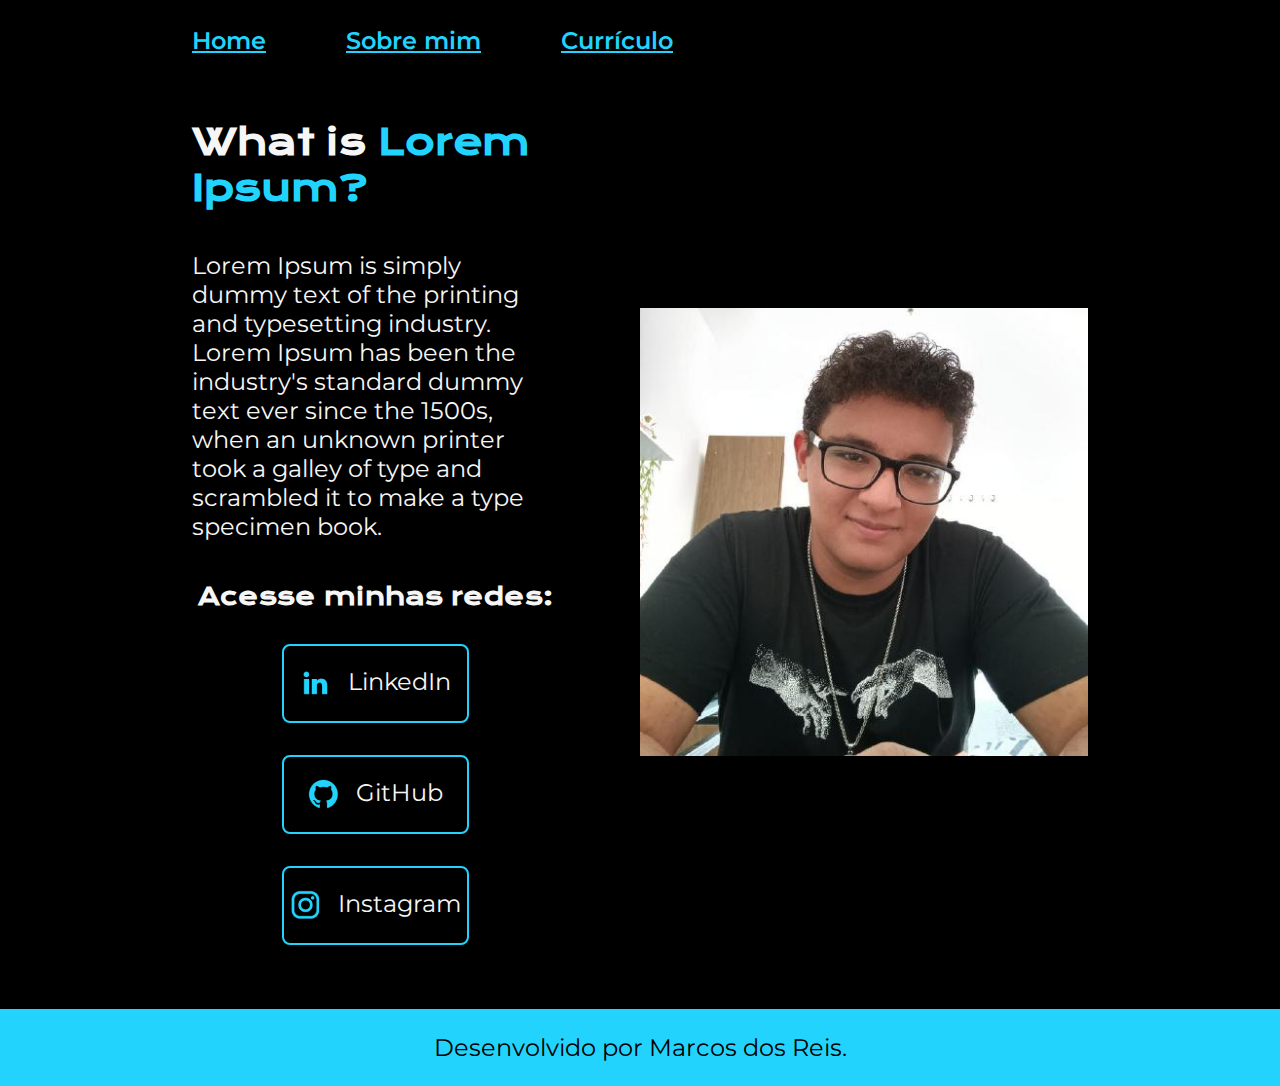
==== index.html @ ba709780 "Add files via upload" ====
<!DOCTYPE html>
<html lang="pt-br">
	<head>
		<!--Define o conjunto de caracteres que será usado na página. UTF-* ingloba acentos
		e outros símbolo de diferentes idiomas-->
		<meta charset="UTF-8">
		<!--Utiliza a versão mais recente do navegador EDGE-->
		<meta http-equiv="X-UA-Compatible" content="IE=edge">
		<!--Define a escala em que a página será apresentada em diferentes dispositivos-->
		<meta name="viewport" content="width=device-width, initial-scale=1.0">
		<title>Portifólio</title>
		<link rel="stylesheet" href="./styles/style.css">
	</head>
	<body>
		<header class="cabecalho">
			<nav class="cabecalho__menu">
				<a class="cabecalho__menu__link" href="index.html">Home</a>
				<a class="cabecalho__menu__link" href="about.html">Sobre mim</a>
				<a class="cabecalho__menu__link" href="curriculum.html">Currículo</a>
			</nav>
		</header>
		
		<main class="apresentacao">
			<section class="apresentacao__conteudo">
				<h1 class="apresentacao__conteudo__titulo">What is <strong class="titulo-destaque">Lorem Ipsum?</strong></h1>
				<p class="apresentacao__conteudo__texto">Lorem Ipsum is simply dummy text of the printing and typesetting industry. Lorem Ipsum has been the industry's standard dummy text ever since the 1500s, when an unknown printer took a galley of type and scrambled it to make a type specimen book.</p>
				<div class ="apresentacao__links">
					<h2 class="apresentacao__links__subtitulo">Acesse minhas redes:</h2>
					<a class="apresentacao__links__navegacao" href="https://www.linkedin.com/in/marcosvra/">
						<img src="./assets/linkedin.png">
						LinkedIn
					</a>
					<a class="apresentacao__links__navegacao" href="https://github.com/marcos1110">
						<img src="./assets/github.png">
						GitHub
					</a>
					<a class="apresentacao__links__navegacao" href="https://instagram.com/marcosreis1110">
						<img src="./assets/instagram.png">
						Instagram
					</a>
				</div>
			</section>
			<img class="apresentacao__imagem" src="./assets/image.jpg" alt="Foto do Marcos">
		</main>

		<footer class="rodape">
			<p>Desenvolvido por Marcos dos Reis.</p>
		</footer>
	</body>
</html>
---- styles/style.css ----
@import url('https://fonts.googleapis.com/css2?family=Krona+One&family=Montserrat:ital,wght@0,400;1,600&display=swap');

:root {
	--cor-primaria: #000000;
	--cor-secundaria: #F6F6F6;
	--cor-terciaria: #22D4FD;
	--cor-hover: #272727;

	--fonte-primaria: 'Krona One', sans-serif;
	--fonte-secundaria: 'Montserrat', sans-serif;
}

/*1 rem (Relative to font-size of the root element) = 16 pixels*/

* {
	margin: 0;
	padding: 0;
}

body {
	box-sizing: border-box;
	background-color: var(--cor-primaria);
	color: var(--cor-secundaria);
}

.cabecalho {
	padding: 2% 0% 0% 15%;
}

.cabecalho__menu {
	display: flex;
	gap: 80px;
}

.cabecalho__menu__link {
	font-family: var(--fonte-secundaria);
	font-size: 1.5rem /*24px*/;
	font-weight: 600;
	color: var(--cor-terciaria);
}

.apresentacao {
	padding: 5% 15%;
	display: flex;
	align-items: center;
	justify-content: space-between;
	gap: 82px;
}

.titulo-destaque {
	color: var(--cor-terciaria);
}

.apresentacao__conteudo {
	width: 50%;
	display: flex;
	flex-direction: column;
	gap: 40px;
}

.apresentacao__conteudo__titulo {
	font-size: 2.25rem /*36px*/;
	font-family: var(--fonte-primaria)
}

.apresentacao__conteudo__texto {
	font-size: 1.5rem;
	font-family: var(--fonte-secundaria);
}

.apresentacao__links {
	display: flex;
	flex-direction: column;
	align-items: center;
	justify-content: space-between;
	gap: 32px;
}

.apresentacao__links__subtitulo {
	font-family: var(--fonte-primaria);
	font-weight: 400px;
	font-size: 1.5rem;
}

.apresentacao__links__navegacao {
	display: flex;
	justify-content: center;
	gap: 16px;
	border: 2px solid var(--cor-terciaria);
	border-radius: 8px;
	width: 50%;
	text-align: center;
	text-decoration: none;
	padding: 21.5px 0;
	font-size: 1.5rem;
	font-weight: 600px;
	font-family: var(--fonte-secundaria);
	color: var(--cor-secundaria);
}

.apresentacao__links__link:hover {
	background-color: var(cor-hover);
}

.apresentacao__imagem {
    width: 50%;
}

.rodape{
	padding: 24px;
	background-color: var(--cor-terciaria);
	color: var(--cor-primaria);
	text-align: center;
	font-family: var(--fonte-secundaria);
	font-size: 1.5rem;
	font-weight: 400;
}

/*Media Queries*/
@media (max-width: 1200px) {
	.cabecalho{
		padding: 10%;
	}
	
	    .cabecalho__menu {
        justify-content: center;
    }
	
    .apresentacao {
        flex-direction: column-reverse;
		padding: 5%;
    }
	
	.apresentacao__conteudo {
		width: auto;
	}
}

/*Estilização da página curriculum.html*/

.introducao{
	display: flex;
	align-items: center;
	gap: 3%;
}

.introducao__imgperfil {
	border-radius: 50%;
	width: 20%;
	margin: 5% 0% 0% 15%;
}

.introducao__descricao{
	display: flex;
	width: 50%;
	flex-direction: column;
}

.introducao__descricao__nome {
	font-size: 1.8rem;
	font-family: var(--fonte-primaria);
	color: var(--cor-terciaria);
}

.introducao__descricao__texto {
	font-size: 1.25rem;
	font-family: var(--fonte-secundaria);
}

.informacoes {
	margin: 5% 15%;
	display: flex;
	justify-content: space-around;
	gap: 10%;
}

.informacoes__div {
	padding: 4%;
	width: 65%;
	border: 2px solid var(--cor-terciaria);
	border-radius: 3%;
}

.informacoes__div:hover{
	box-shadow: 5px 10px var(--cor-terciaria);

}

.informacoes__div__titulo {
	font-size: 1rem;
	font-family: var(--fonte-primaria);
}

.informacoes__div__texto {
	font-size: 0.875rem;
	font-family: var(--fonte-secundaria);
}

.informacoes__experiencia__topico {
	font-size: 0.75rem;
	font-family: var(--fonte-secundaria);
	font-weight: 600;
	color: var(--cor-terciaria);
}

.informacoes__experiencia__topico__texto{
	font-size: 0.7rem;
	font-family: var(--fonte-secundaria);
}
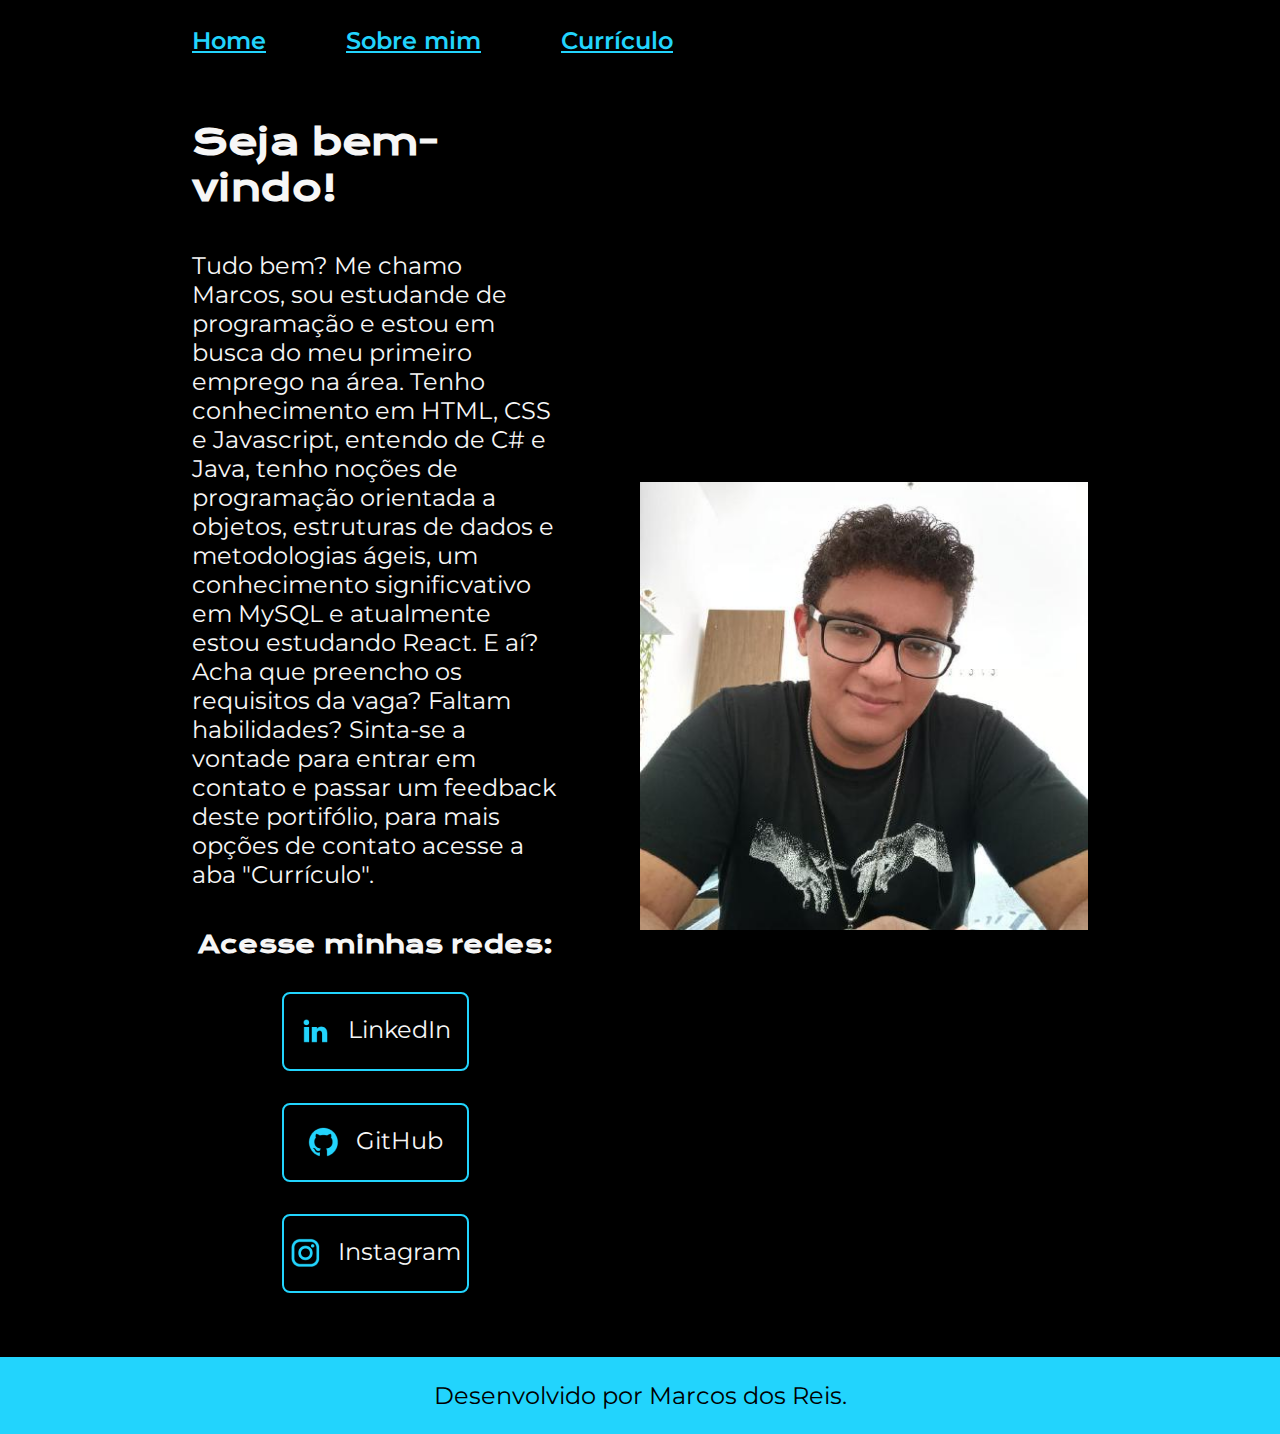
==== commit 63d81aa9: "Update index.html" ====
--- a/index.html
+++ b/index.html
@@ -22,8 +22,11 @@
 		
 		<main class="apresentacao">
 			<section class="apresentacao__conteudo">
-				<h1 class="apresentacao__conteudo__titulo">What is <strong class="titulo-destaque">Lorem Ipsum?</strong></h1>
-				<p class="apresentacao__conteudo__texto">Lorem Ipsum is simply dummy text of the printing and typesetting industry. Lorem Ipsum has been the industry's standard dummy text ever since the 1500s, when an unknown printer took a galley of type and scrambled it to make a type specimen book.</p>
+				<h1 class="apresentacao__conteudo__titulo">Seja bem-vindo!</strong></h1>
+				<p class="apresentacao__conteudo__texto">Tudo bem? Me chamo Marcos, sou estudande de programação e estou em busca do meu primeiro emprego na área.
+				Tenho conhecimento em HTML, CSS e Javascript, entendo de C# e Java, tenho noções de programação orientada a objetos, estruturas de dados e metodologias
+				ágeis, um conhecimento significvativo em MySQL e atualmente estou estudando React. E aí? Acha que preencho os requisitos da vaga? Faltam habilidades? Sinta-se a vontade para entrar
+				em contato e passar um feedback deste portifólio, para mais opções de contato acesse a aba "Currículo".</p>
 				<div class ="apresentacao__links">
 					<h2 class="apresentacao__links__subtitulo">Acesse minhas redes:</h2>
 					<a class="apresentacao__links__navegacao" href="https://www.linkedin.com/in/marcosvra/">
--- a/styles/style.css
+++ b/styles/style.css
@@ -138,73 +138,117 @@
 
 /*Estilização da página curriculum.html*/
 
-.introducao{
-	display: flex;
-	align-items: center;
-	gap: 3%;
-}
-
-.introducao__imgperfil {
-	border-radius: 50%;
-	width: 20%;
-	margin: 5% 0% 0% 15%;
-}
-
-.introducao__descricao{
-	display: flex;
-	width: 50%;
-	flex-direction: column;
-}
-
-.introducao__descricao__nome {
-	font-size: 1.8rem;
-	font-family: var(--fonte-primaria);
-	color: var(--cor-terciaria);
-}
-
-.introducao__descricao__texto {
-	font-size: 1.25rem;
-	font-family: var(--fonte-secundaria);
-}
-
-.informacoes {
-	margin: 5% 15%;
-	display: flex;
-	justify-content: space-around;
-	gap: 10%;
-}
-
-.informacoes__div {
-	padding: 4%;
-	width: 65%;
-	border: 2px solid var(--cor-terciaria);
-	border-radius: 3%;
-}
-
-.informacoes__div:hover{
-	box-shadow: 5px 10px var(--cor-terciaria);
-
-}
-
-.informacoes__div__titulo {
-	font-size: 1rem;
-	font-family: var(--fonte-primaria);
-}
-
-.informacoes__div__texto {
-	font-size: 0.875rem;
-	font-family: var(--fonte-secundaria);
-}
-
-.informacoes__experiencia__topico {
-	font-size: 0.75rem;
-	font-family: var(--fonte-secundaria);
-	font-weight: 600;
-	color: var(--cor-terciaria);
-}
-
-.informacoes__experiencia__topico__texto{
-	font-size: 0.7rem;
-	font-family: var(--fonte-secundaria);
-}
-
+.container {
+	padding: 5%;
+	display: flex;
+	flex-direction: column;
+	align-items: center;
+	gap: 40px;
+}
+
+.container__principal {
+	border: 2px solid var(--cor-terciaria);
+	padding: 1em;
+	border-radius: 8px;
+	display: flex;
+	flex-direction: column;
+	align-items: center;
+	gap: 5px;
+	font-family: var(--fonte-secundaria);
+}
+
+.container__principal:hover {
+	 box-shadow: 5px 10px var(--cor-terciaria);
+}
+
+.container__principal__titutlo {
+	font-family: var(--fonte-primaria);
+	color: var(--cor-terciaria)
+}
+
+
+.container__academico {
+	border: 2px solid var(--cor-terciaria);
+	padding: 1em;
+	border-radius: 8px;
+	display: flex;
+	flex-direction: column;
+	align-items: center;
+	gap: 10px;
+	font-family: var(--fonte-secundaria);
+}
+
+.container__academico:hover {
+	 box-shadow: 5px 10px var(--cor-terciaria);
+}
+
+.container__academico__titulo {
+	font-family: var(--fonte-primaria);
+	color: var(--cor-terciaria);
+}
+
+.container__profissional {
+	border: 2px solid var(--cor-terciaria);
+	padding: 1em;
+	border-radius: 8px;
+	display: flex;
+	flex-direction: column;
+	align-items: center;
+	gap: 10px;
+	font-family: var(--fonte-secundaria);
+}
+
+.container__profissional:hover {
+	 box-shadow: 5px 10px var(--cor-terciaria);
+}
+
+.container__profissional__titulo {
+	font-family: var(--fonte-primaria);
+	color: var(--cor-terciaria);
+}
+
+.container__habilidades {
+	border: 2px solid var(--cor-terciaria);
+	padding: 1em;
+	border-radius: 8px;
+	display: flex;
+	flex-direction: column;
+	align-items: center;
+	gap: 10px;
+	font-family: var(--fonte-secundaria);
+}
+
+.container__habilidades:hover {
+	 box-shadow: 5px 10px var(--cor-terciaria);
+}
+
+.container__habilidades__titutlo{
+	font-family: var(--fonte-primaria);
+	color: var(--cor-terciaria);
+}
+
+.container__habilidades__divs {
+	display: grid;
+	column-gap: 10px;
+	grid-template-columns: 33% 33% 33%;
+	font-family: var(--fonte-secundaria);
+}
+
+.container__habilidades__profissionais {
+	border: 2px solid var(--cor-terciaria);
+	padding: 1em;
+	border-radius: 8px;
+}
+
+.container__habilidades__pessoais {
+	border: 2px solid var(--cor-terciaria);
+	padding: 1em;
+	border-radius: 8px;
+}
+
+.container__habilidades__idiomas {
+	border: 2px solid var(--cor-terciaria);
+	padding: 1em;
+	border-radius: 8px;
+	margin: 0% 16px 0% 0%;
+}
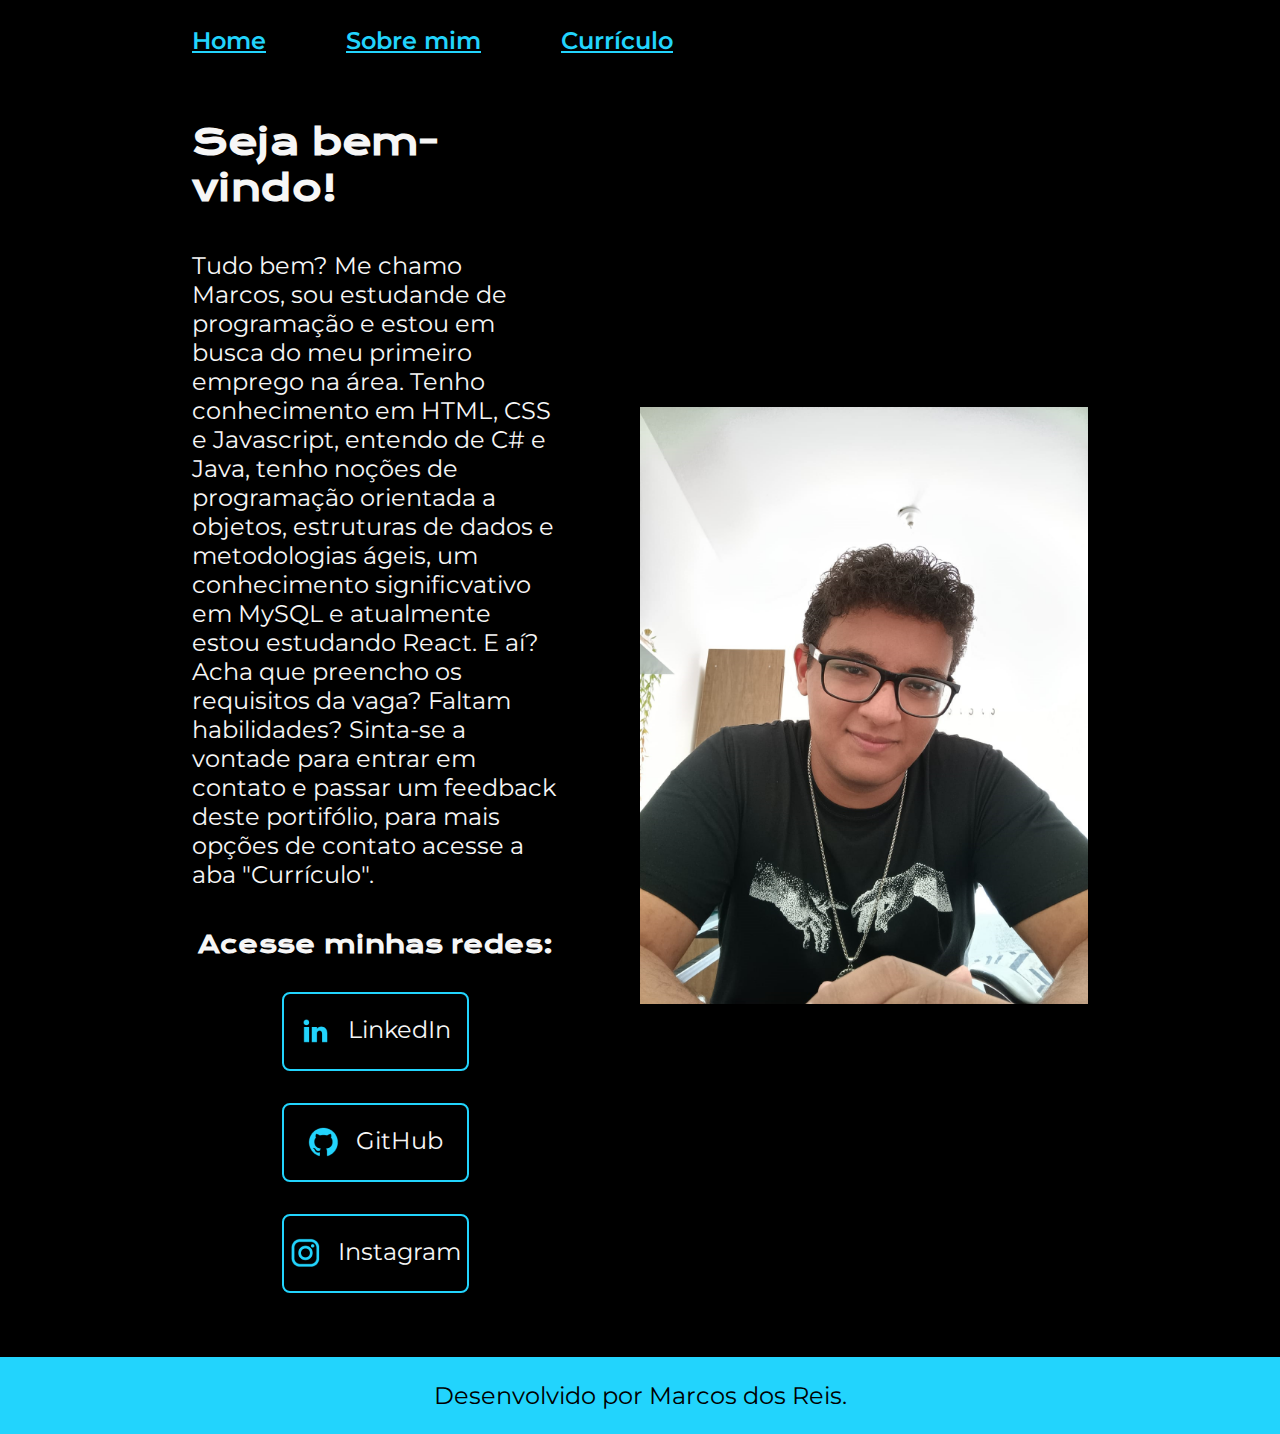
==== commit d6bc96d6: "Update index.html" ====
--- a/index.html
+++ b/index.html
@@ -43,7 +43,7 @@
 					</a>
 				</div>
 			</section>
-			<img class="apresentacao__imagem" src="./assets/image.jpg" alt="Foto do Marcos">
+			<img class="apresentacao__imagem" src="./assets/image.jpeg" alt="Foto do Marcos">
 		</main>
 
 		<footer class="rodape">
